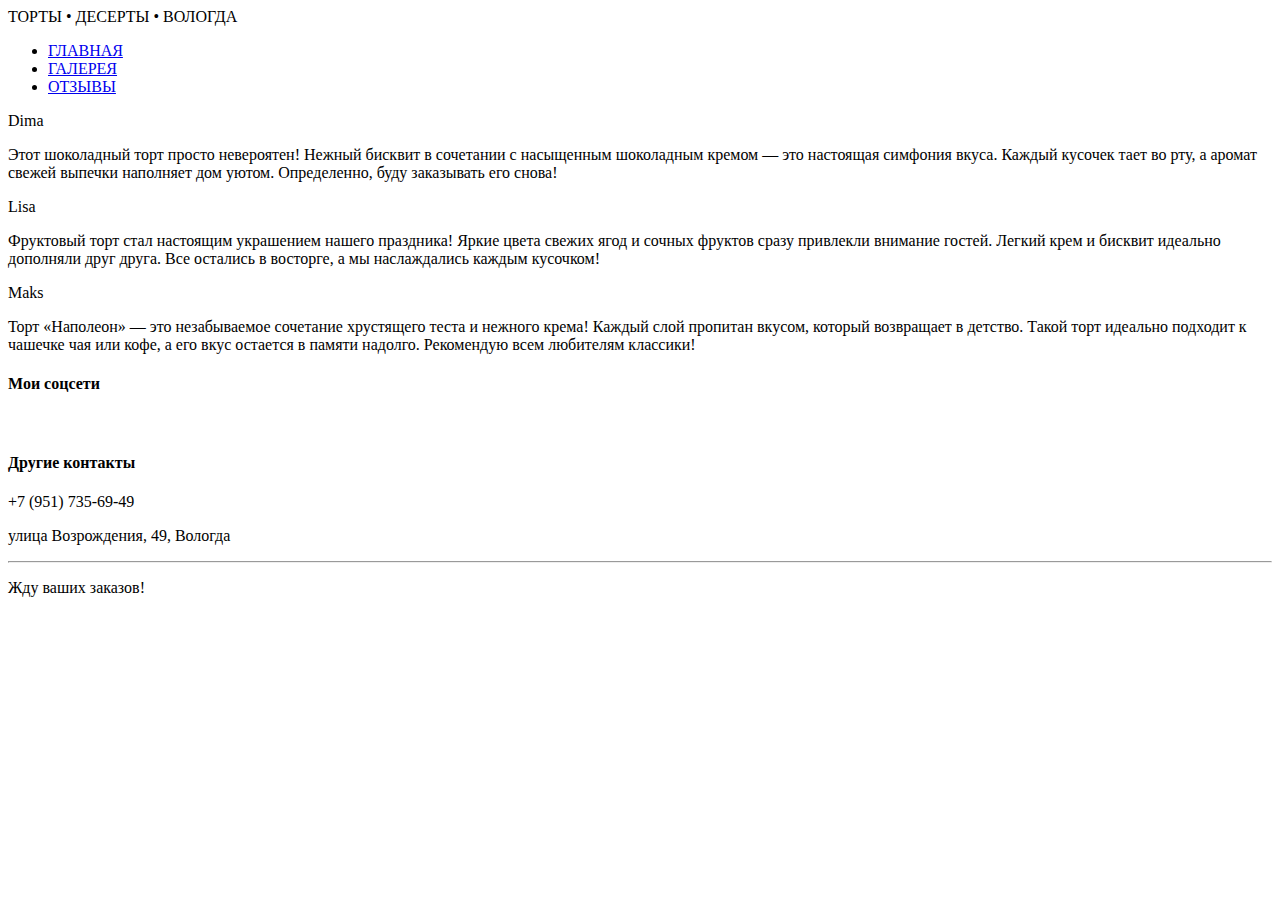
==== about.html @ ad9131c3 "Add files via upload" ====
<!DOCTYPE html>
<html lang="en">
<head>
  <meta charset="UTF-8">
  <meta name="viewport" content="width=device-width, initial-scale=1.0">
  <title>Document</title>
  <link rel="stylesheet" href="main.css">
</head>

<body>
  <div class="wrapper">
    <header class="container">
      <span class="logo">ТОРТЫ • ДЕСЕРТЫ • ВОЛОГДА</span>
      <nav>
        <ul>
          <li><a href="main.html">ГЛАВНАЯ</a></li>
          <li><a href="gallery.html">ГАЛЕРЕЯ</a></li>
          <li class="btn" class="active"><a href="about.html">ОТЗЫВЫ</a></li>
        </ul>
      </nav>
    </header>
    <div class="container work">
      <div class="blocks">
        <div class="block">
          <span class="badge purple">Dima</span>
          <p>Этот шоколадный торт просто невероятен! Нежный бисквит в сочетании с насыщенным шоколадным кремом — это настоящая симфония вкуса. Каждый кусочек тает во рту, а аромат свежей выпечки наполняет дом уютом. Определенно, буду заказывать его снова!</p>
        </div>
        <div class="block">
          <span class="badge brown">Lisa</span>
          <p>Фруктовый торт стал настоящим украшением нашего праздника! Яркие цвета свежих ягод и сочных фруктов сразу привлекли внимание гостей. Легкий крем и бисквит идеально дополняли друг друга. Все остались в восторге, а мы наслаждались каждым кусочком!</p>
        </div>
        <div class="block">
          <span class="badge green">Maks</span>
          <p>Торт «Наполеон» — это незабываемое сочетание хрустящего теста и нежного крема! Каждый слой пропитан вкусом, который возвращает в детство. Такой торт идеально подходит к чашечке чая или кофе, а его вкус остается в памяти надолго. Рекомендую всем любителям классики!</p>
        </div>
      </div>
    </div>

     

<footer>
  <div class="blocks container">
    <div class="contacts">
      <div class="social">
        <h4>Мои соцсети</h4>
        <img src="/icons/free-icon-instagram-2111463.png" alt="">
        <img src="/icons/free-icon-telegram-2111646.png" alt="">
        <img src="/icons/free-icon-vk-2504953.png" alt="">
        <img src="/icons/free-icon-whatsapp-2504957.png" alt="">
      </div>
      <div class="phone">
        <h4>Другие контакты</h4>
        <p>+7 (951) 735-69-49</p>
        <p>улица Возрождения, 49, Вологда</p>
      </div>
    </div>
  </div>
  <hr>
  <p>Жду ваших заказов!</p>
</footer>
</body>
</html>
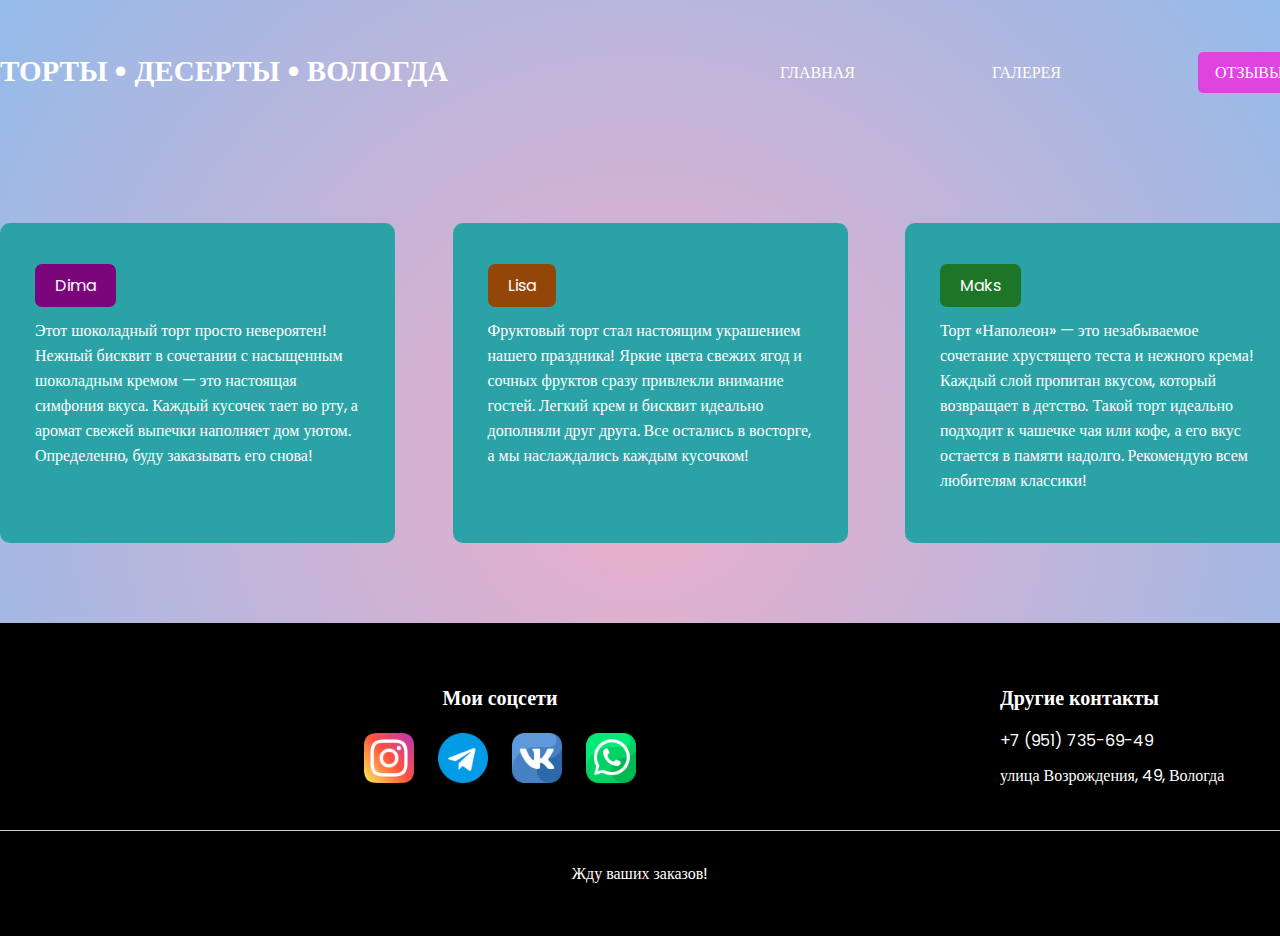
==== commit 2e56cd9a: "Update about.html" ====
--- a/about.html
+++ b/about.html
@@ -4,7 +4,7 @@
   <meta charset="UTF-8">
   <meta name="viewport" content="width=device-width, initial-scale=1.0">
   <title>Document</title>
-  <link rel="stylesheet" href="main.css">
+  <link rel="stylesheet" href="style.css">
 </head>
 
 <body>
@@ -13,7 +13,7 @@
       <span class="logo">ТОРТЫ • ДЕСЕРТЫ • ВОЛОГДА</span>
       <nav>
         <ul>
-          <li><a href="main.html">ГЛАВНАЯ</a></li>
+          <li><a href="index.html">ГЛАВНАЯ</a></li>
           <li><a href="gallery.html">ГАЛЕРЕЯ</a></li>
           <li class="btn" class="active"><a href="about.html">ОТЗЫВЫ</a></li>
         </ul>
@@ -43,10 +43,10 @@
     <div class="contacts">
       <div class="social">
         <h4>Мои соцсети</h4>
-        <img src="/icons/free-icon-instagram-2111463.png" alt="">
-        <img src="/icons/free-icon-telegram-2111646.png" alt="">
-        <img src="/icons/free-icon-vk-2504953.png" alt="">
-        <img src="/icons/free-icon-whatsapp-2504957.png" alt="">
+        <img src="icons/free-icon-instagram-2111463.png" alt="">
+        <img src="icons/free-icon-telegram-2111646.png" alt="">
+        <img src="icons/free-icon-vk-2504953.png" alt="">
+        <img src="icons/free-icon-whatsapp-2504957.png" alt="">
       </div>
       <div class="phone">
         <h4>Другие контакты</h4>
@@ -59,4 +59,4 @@
   <p>Жду ваших заказов!</p>
 </footer>
 </body>
-</html>+</html>
--- a/style.css
+++ b/style.css
@@ -0,0 +1,359 @@
+@import url('https://fonts.googleapis.com/css2?family=Poppins:wght@400;500;600;700;800&display=swap'); /* Импортирует шрифт Poppins из Google Fonts */
+
+*{
+  margin: 0; /* Убирает отступы для всех элементов */
+  padding: 0; /* Убирает внутренние отступы для всех элементов */
+}
+
+body {
+  font-family: "Poppins", serif; /* Устанавливает шрифт Poppins для всего тела документа */
+  font-weight: 400; /* Устанавливает начальную жирность текста */
+  font-style: normal; /* Устанавливает нормальный стиль текста */
+  color: #ffff; /* Устанавливает цвет текста белым */
+  font-size: 16px; /* Устанавливает базовый размер шрифта */
+}
+
+a {
+  text-decoration: none; /* Убирает подчеркивание у ссылок */
+  font-family: "Poppins", serif; /* Устанавливает шрифт Poppins для ссылок */
+  font-weight: 400; /* Устанавливает жирность текста для ссылок */
+}
+
+img{
+  max-width: 100%; /* Ограничивает максимальную ширину изображений до 100% родительского элемента */
+}
+
+.wrapper{
+  background: rgb(238,174,202); /* Устанавливает фоновый цвет */
+  background: radial-gradient(circle, rgba(238,174,202,1) 0%, rgba(148,187,233,1) 100%); /* Устанавливает радиальный градиент в качестве фона */
+  width: 100%; /* Устанавливает ширину обертки на 100% */
+  overflow-x: hidden;
+}
+
+.container{
+  width: 1300px; /* Устанавливает фиксированную ширину для контейнера */
+  margin: 0 auto; /* Центрирует контейнер по горизонтали */
+}
+
+/* ШАПКА */
+
+header{
+  padding: 50px 0; /* Устанавливает вертикальные отступы для шапки */
+}
+
+header .logo{
+  text-transform: uppercase; /* Преобразует текст логотипа в верхний регистр */
+  font-size: 29px; /* Устанавливает размер шрифта для логотипа */
+  font-weight: 800; /* Устанавливает жирность текста для логотипа */
+}
+
+header nav{
+  float: right; /* Выравнивает навигацию вправо */
+  width: 40%; /* Устанавливает ширину навигации на 40% */
+  margin-top: 10px;
+}
+
+header nav ul{
+  list-style: none; /* Убирает маркеры у списка навигации */
+  display: flex; /* Устанавливает флекс-контейнер для горизонтального расположения элементов */
+  justify-content: space-between; /* Распределяет элементы с равными промежутками между ними */
+  z-index: 2; /* Устанавливает уровень наложения для навигации */
+  position: relative; /* Устанавливает относительное позиционирование для навигации */
+}
+
+header nav ul li{
+  display: inline-block; /* Устанавливает элемент списка как блочный элемент в строке */
+}
+
+header nav ul li a{
+  color: #ffff; /* Устанавливает цвет текста для ссылок в навигации белым */
+}
+
+header nav ul li:not(.active):not(.btn) a:hover {
+  border-bottom: 5px solid #ffff; /* Добавляет нижнюю границу при наведении на ссылки (не активные и не кнопки) */
+}
+
+header nav ul li.btn a{
+  background: #df44df; /* Устанавливает фоновый цвет для кнопки */
+  padding: 9px 17px; /* Устанавливает внутренние отступы для кнопки */
+  border-radius: 5px; /* Устанавливает радиус углов для кнопки */
+  transition:all 500ms ease; /* Устанавливает плавный переход для всех свойств за 500 мс */
+}
+
+header nav ul li.btn a:hover {
+  background: #7b057b; /* Меняет фон кнопки при наведении */
+}
+
+/* ВСТУПЛЕНИЕ */
+
+.hero{
+  padding-bottom: 100px; /* Устанавливает нижний отступ для секции hero */
+  position: relative; /* Устанавливает относительное позиционирование для секции hero */
+  z-index: 1; /* Устанавливает уровень наложения для секции hero */
+}
+
+.hero--info{
+  width: 530px; /* Устанавливает фиксированную ширину для информации в секции hero */
+  padding-top: 70px; /* Устанавливает верхний отступ для информации в секции hero */
+}
+
+.hero--info h1{
+  font-weight: 800; /* Устанавливает жирность текста для заголовка первого уровня */
+  font-size: 40px; /* Устанавливает размер шрифта для заголовка первого уровня */
+  text-align: center; /* Центрирует текст заголовка первого уровня */
+  margin-left: 150px; /* Устанавливает левый отступ для заголовка первого уровня */
+  margin-top: -20px; /* Устанавливает отрицательный верхний отступ для заголовка первого уровня */
+}
+
+.hero--info p{
+  font-weight: 600; /* Устанавливает жирность текста для абзаца */
+  font-size: 17px; /* Устанавливает размер шрифта для абзаца */
+  line-height: 170%; /* Устанавливает высоту строки для абзаца */
+  margin: 25px -110px; /* Устанавливает внешние отступы для абзаца */
+  text-align: center; /* Центрирует текст в абзаце */
+  margin-left: 50px; /* Устанавливает левый отступ для абзаца */
+  color: #000000; /* Устанавливает цвет текста для абзаца черным */
+}
+
+.hero--info .btn{
+  margin-left: 300px; /* Устанавливает левый отступ для кнопки в секции hero */
+  background: #df44df; /* Устанавливает фоновый цвет для кнопки */
+  color: #ffff; /* Устанавливает цвет текста для кнопки белым */
+  border-radius: 50px; /* Устанавливает радиус углов для кнопки */
+  padding: 15px 30px; /* Устанавливает внутренние отступы для кнопки */
+  border: 0; /* Убирает границу у кнопки */
+  transition: all 500ms ease; /* Устанавливает плавный переход для всех свойств за 500 мс */
+}
+
+.hero--info .btn:hover{
+  cursor: pointer; /* Меняет курсор на указатель при наведении на кнопку */
+  transform: scale(1.1); /* Увеличивает кнопку при наведении */
+}
+
+.hero img{
+  position: absolute; /* Устанавливает абсолютное позиционирование для изображения */
+  top: 70px; /* Устанавливает верхний отступ для изображения */
+  right: 50px; /* Устанавливает правый отступ для изображения */
+  width: 35%; /* Устанавливает ширину изображения на 35% */
+}
+
+/* ЗАКАЗЫВАЮТ ЧАЩЕ ВСЕГО  */
+
+.trending{
+  padding-top: 1px; /* Устанавливает верхний отступ для секции trending */
+  text-align: center;
+}
+
+.trending h2{
+  font-weight: 600; /* Устанавливает жирность текста для заголовка секции trending */
+  font-size: 31px; /* Устанавливает размер шрифта для заголовка секции trending */
+}
+
+.trending .trend{
+  display: flex; /* Устанавливает флекс-контейнер для секции игр */
+  justify-content: space-between; /* Распределяет элементы с равными промежутками между ними */
+  width: 100%; /* Устанавливает ширину секции игр на 100% */
+  padding: 50px 0; /* Устанавливает вертикальные отступы для секции игр */
+  gap: 50px; /* Устанавливает промежуток между элементами секции игр */
+  transition: all 1000ms ease;
+}
+
+.trending .trend .block:hover{
+  cursor: pointer; 
+  transform: scale(1.1); 
+}
+
+.trending .trend span{
+  display: block; /* Устанавливает блочный вид для спанов внутри секции игр */
+  text-align: center; /* Центрирует текст в спанах */
+  margin-top: 20px; /* Устанавливает верхний отступ для спанов */
+}
+
+/* ОТДЕЛЬНЫЙ ТЕКСТ */
+
+.big-text{
+  padding: 50px 0; /* Устанавливает вертикальные отступы для большого текста */
+  font-size: 35px; /* Устанавливает размер шрифта для большого текста */
+  font-weight: 600; /* Устанавливает жирность текста для большого текста */
+  text-align: center; /* Центрирует текст */
+  width: 1600px; /* Устанавливает фиксированную ширину для большого текста */
+
+}
+
+/* БАННЕРЫ */
+
+.banner1{
+  background: url(/images/tort.jpg) no-repeat center center; /* Устанавливает фоновое изображение для секции features */
+  background-size: cover; /* Устанавливает покрытие фона изображением */
+  padding: 280px 0; /* Устанавливает вертикальные отступы для секции features */
+  padding: 80px; /* Устанавливает внутренние отступы для баннера */
+}
+
+.banner2{
+  background: url(/images/bento.jpg) no-repeat center center; /* Устанавливает фоновое изображение для секции features */
+  background-size: cover; /* Устанавливает покрытие фона изображением */
+  padding: 280px 0; /* Устанавливает вертикальные отступы для секции features */
+  padding: 80px; /* Устанавливает внутренние отступы для баннера */
+}
+
+.banner3{
+  background: url(/images/rulet.jpg) no-repeat center center; /* Устанавливает фоновое изображение для секции features */
+  background-size: cover; /* Устанавливает покрытие фона изображением */
+  padding: 280px 0; /* Устанавливает вертикальные отступы для секции features */
+  padding: 80px; /* Устанавливает внутренние отступы для баннера */
+}
+
+.ban p{
+  line-height: 170%; /* Устанавливает высоту строки для текста в баннере */
+  margin-bottom: 30px; /* Устанавливает нижний отступ для текста в баннере */
+  font-weight: 600; /* Устанавливает жирность текста для абзаца */
+  font-size: 17px; /* Устанавливает размер шрифта для абзаца */
+  color: #000000; /* Устанавливает цвет текста для абзаца черным */
+  width: 550px; /* Устанавливает фиксированную ширину для текста в баннере */
+}
+
+.cakes{
+  padding-top: 30px; /* Устанавливает верхний отступ для секции trending */
+}
+
+.cakes .see-all{
+  color: #ffff; /* Устанавливает цвет текста для кнопки "Смотреть все" белым */
+  background: #df44df; /* Устанавливает фоновый цвет для кнопки */
+  padding: 9px 17px; /* Устанавливает внутренние отступы для кнопки */
+  border-radius: 5px; /* Устанавливает радиус углов для кнопки */
+  float:right; /* Выравнивает кнопку "Смотреть все" вправо */
+  transition: all 500 ms ease; /* Устанавливает плавный переход для всех свойств за 500 мс */
+}
+
+.cakes .see-all:hover{
+  background: #7b057b; /* Меняет фон кнопки при наведении */
+}
+
+.cakes .images{
+  display: flex; /* Устанавливает флекс-контейнер для секции игр */
+  justify-content: space-between; /* Распределяет элементы с равными промежутками между ними */
+  width: 100%; /* Устанавливает ширину секции игр на 100% */
+  padding: 50px 0; /* Устанавливает вертикальные отступы для секции игр */
+  gap: 50px; /* Устанавливает промежуток между элементами секции игр */
+}
+
+/* ДЛЯ СВЯЗИ */
+footer{
+  background: #000; /* Устанавливает фоновый цвет для подвала */
+  padding: 50px 0; /* Устанавливает вертикальные отступы для подвала */
+}
+
+footer .contacts{
+  display: flex; /* Устанавливает флекс-контейнер для секции игр */
+  justify-content: space-between; /* Распределяет элементы с равными промежутками между ними */
+}
+
+footer .contacts .social{
+  text-align: center;
+}
+
+footer .contacts .social img{
+  padding: 10px;
+  width:  5%;
+}
+
+
+footer .blocks p{
+  width: 300px; /* Устанавливает фиксированную ширину для параграфов в подвале */
+  padding: 5px 0; /* Устанавливает внутренние отступы для параграфов в подвале */
+  font-weight: 400;
+
+}
+
+footer .blocks h4{
+  font-weight: 600; /* Устанавливает жирность текста для заголовков в подвале */
+  font-size: 20px; /* Устанавливает размер шрифта для заголовков в подвале */
+  margin-top: 10px;
+  margin-bottom: 10px;
+}
+
+
+footer hr{
+  margin: 30px 0; /* Устанавливает вертикальные отступы для горизонтальной линии в подвале */
+  border: 0; /* Убирает границу у линии */
+  height: 0.6px; /* Устанавливает высоту линии */
+  background: #ccc; /* Устанавливает цвет линии */
+}
+
+footer > p{
+  text-align: center; /* Центрирует текст в подвале */
+}
+
+footer .blocks .logo{
+  text-transform: uppercase; /* Преобразует текст логотипа в верхний регистр */
+  font-size: 29px; /* Устанавливает размер шрифта для логотипа в подвале */
+  font-weight: 800; /* Устанавливает жирность текста для логотипа в подвале */
+  padding-left: 20px; /* Устанавливает левый отступ для логотипа в подвале */
+}
+/* ОТЗЫВЫ */
+.work{
+  padding: 80px 0;
+}
+
+.work .blocks{
+  display: flex;
+  justify-content: space-between;
+}
+
+.work .blocks .block{
+  width: 25%;
+  border-radius: 10px;
+  padding: 50px 35px;
+  background: #2ba2a6;
+}
+
+
+.work .blocks .block .badge{
+  border-radius: 7px;
+  padding: 10px 20px;
+}
+
+.work .blocks .block .badge.purple{
+  background: #7b057b;
+}
+
+.work .blocks .block .badge.brown{
+  background: #934608;
+}
+
+.work .blocks .block .badge.green{
+  background: #1d7627;
+}
+
+.work .blocks .block p{
+  margin-top: 20px;
+}
+
+/* ГАЛЕРЕЯ */
+
+.wrapper h6{
+  margin-top: 10px; /* Устанавливает верхний отступ для секции trending */
+  text-align: center;
+  font-weight: 600; /* Устанавливает жирность текста для заголовка секции trending */
+  font-size: 31px; /* Устанавливает размер шрифта для заголовка секции trending */
+  margin-bottom: 30px;
+}
+
+.p1 h1{
+  font-weight: 500;
+  text-align: left;
+  margin-bottom: 30px;
+}
+
+.p1 .cakeblocks .block{
+  display: flex; /* Устанавливает флекс-контейнер для секции игр */
+  justify-content: space-between; /* Распределяет элементы с равными промежутками между ними */
+  width: 100%; /* Устанавливает ширину секции игр на 100% */
+  padding: 30px 0; /* Устанавливает вертикальные отступы для секции игр */
+}
+
+.p1 .cakeblocks .block img{
+  border: 1px solid #ccc;
+  width: 23%; /* Измените значение в зависимости от количества изображений в ряду */
+  height: auto; /* Сохраняет пропорции изображения */
+}